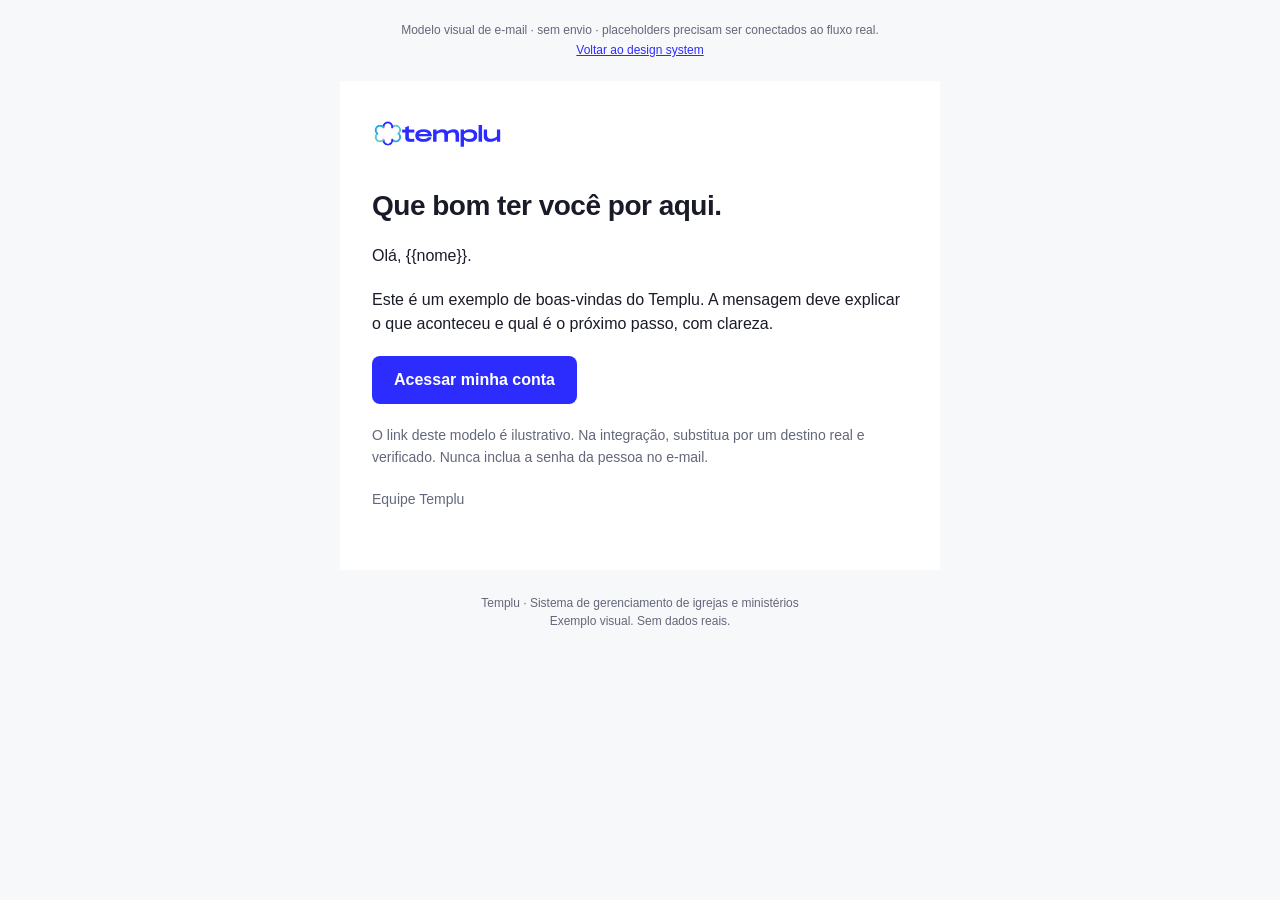
==== examples/email.html @ 57940689 "feat: add Templu design system for product, website and brand" ====
<!doctype html>
<html lang="pt-BR"><head><meta charset="utf-8"><meta name="viewport" content="width=device-width,initial-scale=1"><link rel="icon" href="../design-system/assets/brand/avatar.png"><title>Templu · Exemplo de e-mail</title><style>body{margin:0;background:#f7f8fa;color:#191b28;font:16px/24px Arial,sans-serif}table{border-collapse:collapse}a{color:#2d2cff}a:focus-visible{outline:2px solid #2d2cff;outline-offset:4px}.outer{width:100%}.container{width:100%;max-width:600px;background:#fff}.content{padding:40px 32px}h1{font:600 28px/36px Arial,sans-serif;letter-spacing:-.5px;margin:32px 0 20px}p{margin:0 0 20px}.button{display:inline-block;padding:12px 22px;border-radius:8px;background:#2d2cff;color:#fff;text-decoration:none;font-weight:600}.muted{font-size:14px;line-height:22px;color:#636779}.note{font-size:12px;line-height:18px;color:#636779;text-align:center;padding:24px}.preview{padding:20px 24px;text-align:center;color:#636779;font-size:12px;line-height:20px}@media(max-width:640px){.content{padding:32px 24px}.spacer{height:16px!important}h1{font-size:26px;line-height:34px}}</style></head><body><div class="preview">Modelo visual de e-mail · sem envio · placeholders precisam ser conectados ao fluxo real.<br><a href="../design-system/index.html#aplicacoes">Voltar ao design system</a></div><table role="presentation" class="outer"><tr><td align="center"><table role="presentation" class="container"><tr><td class="content"><img src="../design-system/assets/brand/templu.png" width="132" height="28" alt="templu"><h1>Que bom ter você por aqui.</h1><p>Olá, {{nome}}.</p><p>Este é um exemplo de boas-vindas do Templu. A mensagem deve explicar o que aconteceu e qual é o próximo passo, com clareza.</p><p><a href="https://example.invalid/acesso" class="button">Acessar minha conta</a></p><p class="muted">O link deste modelo é ilustrativo. Na integração, substitua por um destino real e verificado. Nunca inclua a senha da pessoa no e-mail.</p><p class="muted">Equipe Templu</p></td></tr></table><p class="note">Templu · Sistema de gerenciamento de igrejas e ministérios<br>Exemplo visual. Sem dados reais.</p></td></tr></table></body></html>
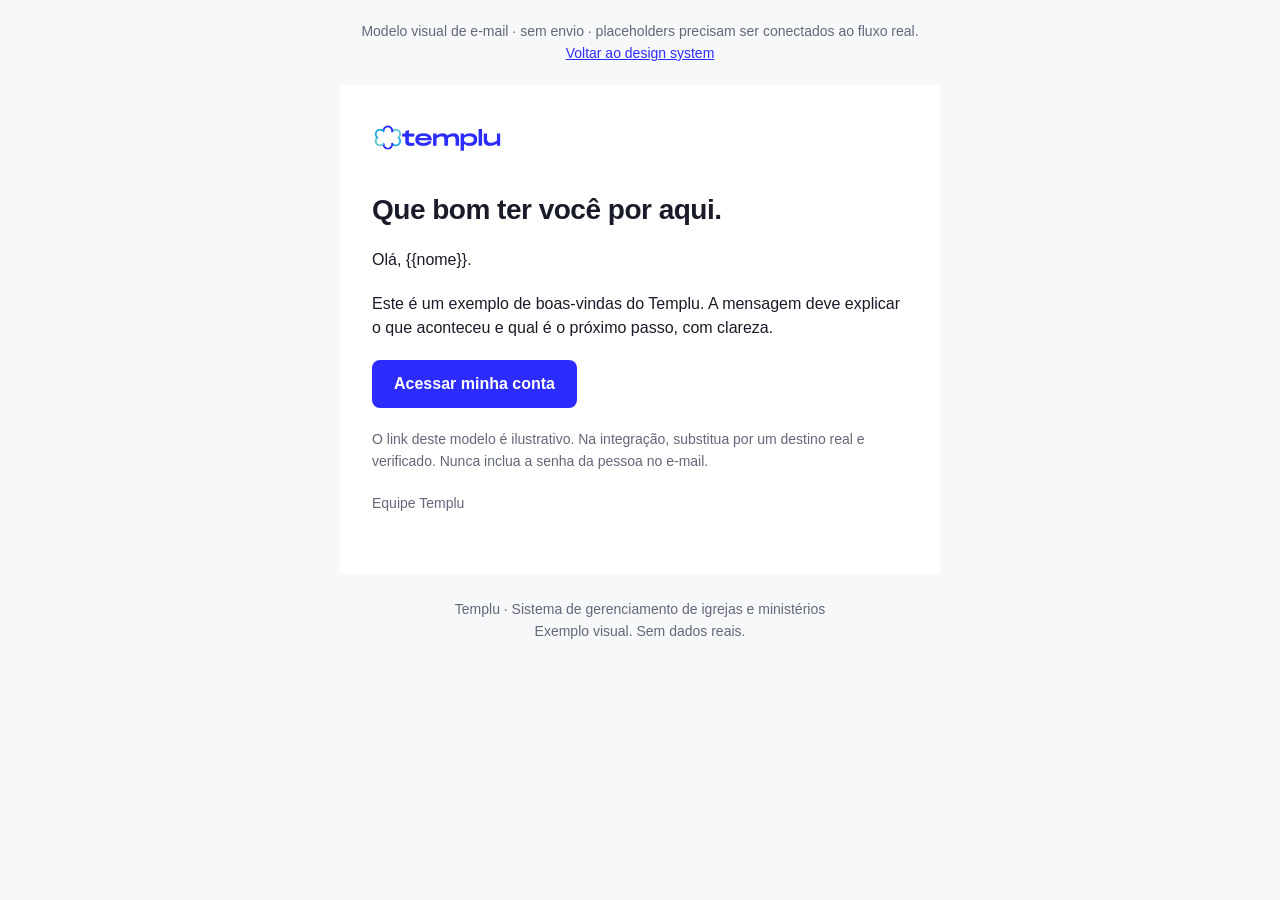
==== commit 45a24a96: "fix: enforce 14px minimum typography across design system" ====
--- a/examples/email.html
+++ b/examples/email.html
@@ -1,2 +1,2 @@
 <!doctype html>
-<html lang="pt-BR"><head><meta charset="utf-8"><meta name="viewport" content="width=device-width,initial-scale=1"><link rel="icon" href="../design-system/assets/brand/avatar.png"><title>Templu · Exemplo de e-mail</title><style>body{margin:0;background:#f7f8fa;color:#191b28;font:16px/24px Arial,sans-serif}table{border-collapse:collapse}a{color:#2d2cff}a:focus-visible{outline:2px solid #2d2cff;outline-offset:4px}.outer{width:100%}.container{width:100%;max-width:600px;background:#fff}.content{padding:40px 32px}h1{font:600 28px/36px Arial,sans-serif;letter-spacing:-.5px;margin:32px 0 20px}p{margin:0 0 20px}.button{display:inline-block;padding:12px 22px;border-radius:8px;background:#2d2cff;color:#fff;text-decoration:none;font-weight:600}.muted{font-size:14px;line-height:22px;color:#636779}.note{font-size:12px;line-height:18px;color:#636779;text-align:center;padding:24px}.preview{padding:20px 24px;text-align:center;color:#636779;font-size:12px;line-height:20px}@media(max-width:640px){.content{padding:32px 24px}.spacer{height:16px!important}h1{font-size:26px;line-height:34px}}</style></head><body><div class="preview">Modelo visual de e-mail · sem envio · placeholders precisam ser conectados ao fluxo real.<br><a href="../design-system/index.html#aplicacoes">Voltar ao design system</a></div><table role="presentation" class="outer"><tr><td align="center"><table role="presentation" class="container"><tr><td class="content"><img src="../design-system/assets/brand/templu.png" width="132" height="28" alt="templu"><h1>Que bom ter você por aqui.</h1><p>Olá, {{nome}}.</p><p>Este é um exemplo de boas-vindas do Templu. A mensagem deve explicar o que aconteceu e qual é o próximo passo, com clareza.</p><p><a href="https://example.invalid/acesso" class="button">Acessar minha conta</a></p><p class="muted">O link deste modelo é ilustrativo. Na integração, substitua por um destino real e verificado. Nunca inclua a senha da pessoa no e-mail.</p><p class="muted">Equipe Templu</p></td></tr></table><p class="note">Templu · Sistema de gerenciamento de igrejas e ministérios<br>Exemplo visual. Sem dados reais.</p></td></tr></table></body></html>
+<html lang="pt-BR"><head><meta charset="utf-8"><meta name="viewport" content="width=device-width,initial-scale=1"><link rel="icon" href="../design-system/assets/brand/avatar.png"><title>Templu · Exemplo de e-mail</title><style>body{margin:0;background:#f7f8fa;color:#191b28;font:16px/24px Arial,sans-serif}table{border-collapse:collapse}a{color:#2d2cff}a:focus-visible{outline:2px solid #2d2cff;outline-offset:4px}.outer{width:100%}.container{width:100%;max-width:600px;background:#fff}.content{padding:40px 32px}h1{font:600 28px/36px Arial,sans-serif;letter-spacing:-.5px;margin:32px 0 20px}p{margin:0 0 20px}.button{display:inline-block;padding:12px 22px;border-radius:8px;background:#2d2cff;color:#fff;text-decoration:none;font-weight:600}.muted{font-size:14px;line-height:22px;color:#636779}.note{font-size:14px;line-height:22px;color:#636779;text-align:center;padding:24px}.preview{padding:20px 24px;text-align:center;color:#636779;font-size:14px;line-height:22px}@media(max-width:640px){.content{padding:32px 24px}.spacer{height:16px!important}h1{font-size:26px;line-height:34px}}</style></head><body><div class="preview">Modelo visual de e-mail · sem envio · placeholders precisam ser conectados ao fluxo real.<br><a href="../design-system/index.html#aplicacoes">Voltar ao design system</a></div><table role="presentation" class="outer"><tr><td align="center"><table role="presentation" class="container"><tr><td class="content"><img src="../design-system/assets/brand/templu.png" width="132" height="28" alt="templu"><h1>Que bom ter você por aqui.</h1><p>Olá, {{nome}}.</p><p>Este é um exemplo de boas-vindas do Templu. A mensagem deve explicar o que aconteceu e qual é o próximo passo, com clareza.</p><p><a href="https://example.invalid/acesso" class="button">Acessar minha conta</a></p><p class="muted">O link deste modelo é ilustrativo. Na integração, substitua por um destino real e verificado. Nunca inclua a senha da pessoa no e-mail.</p><p class="muted">Equipe Templu</p></td></tr></table><p class="note">Templu · Sistema de gerenciamento de igrejas e ministérios<br>Exemplo visual. Sem dados reais.</p></td></tr></table></body></html>
